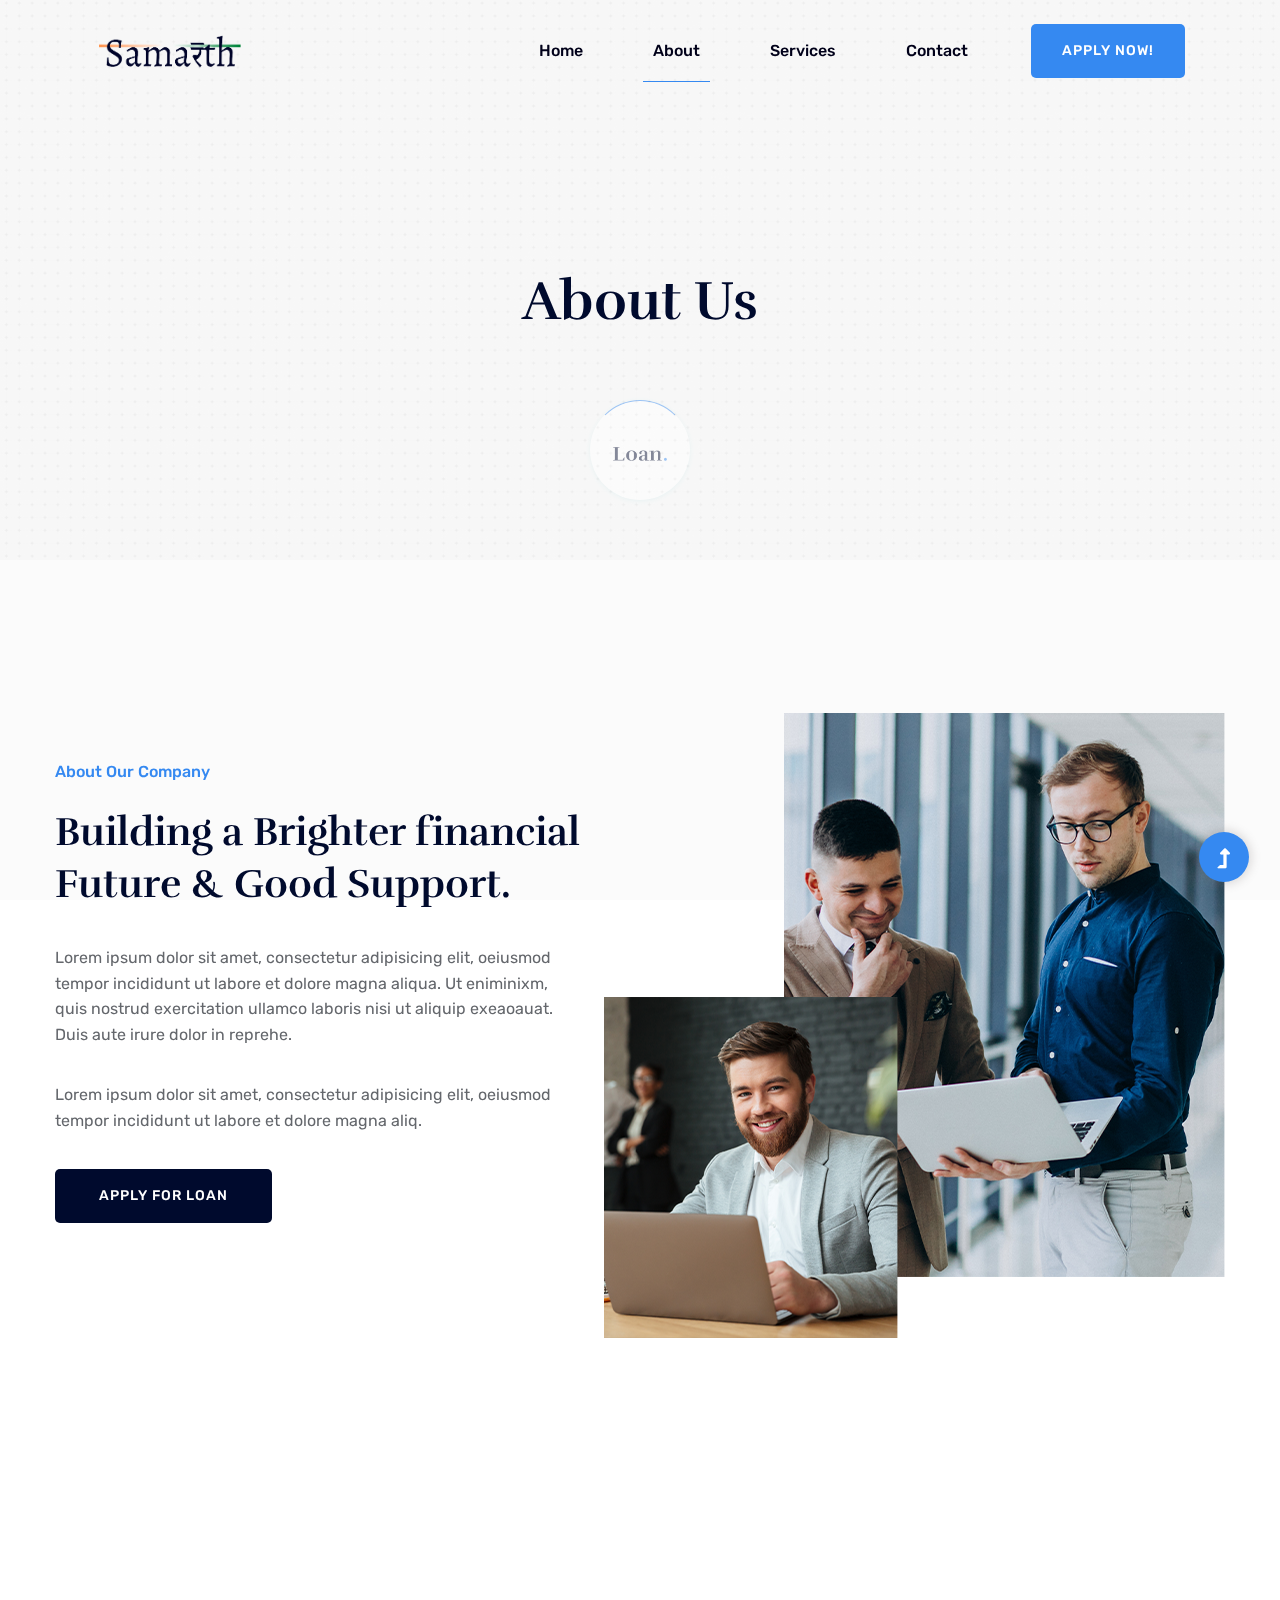
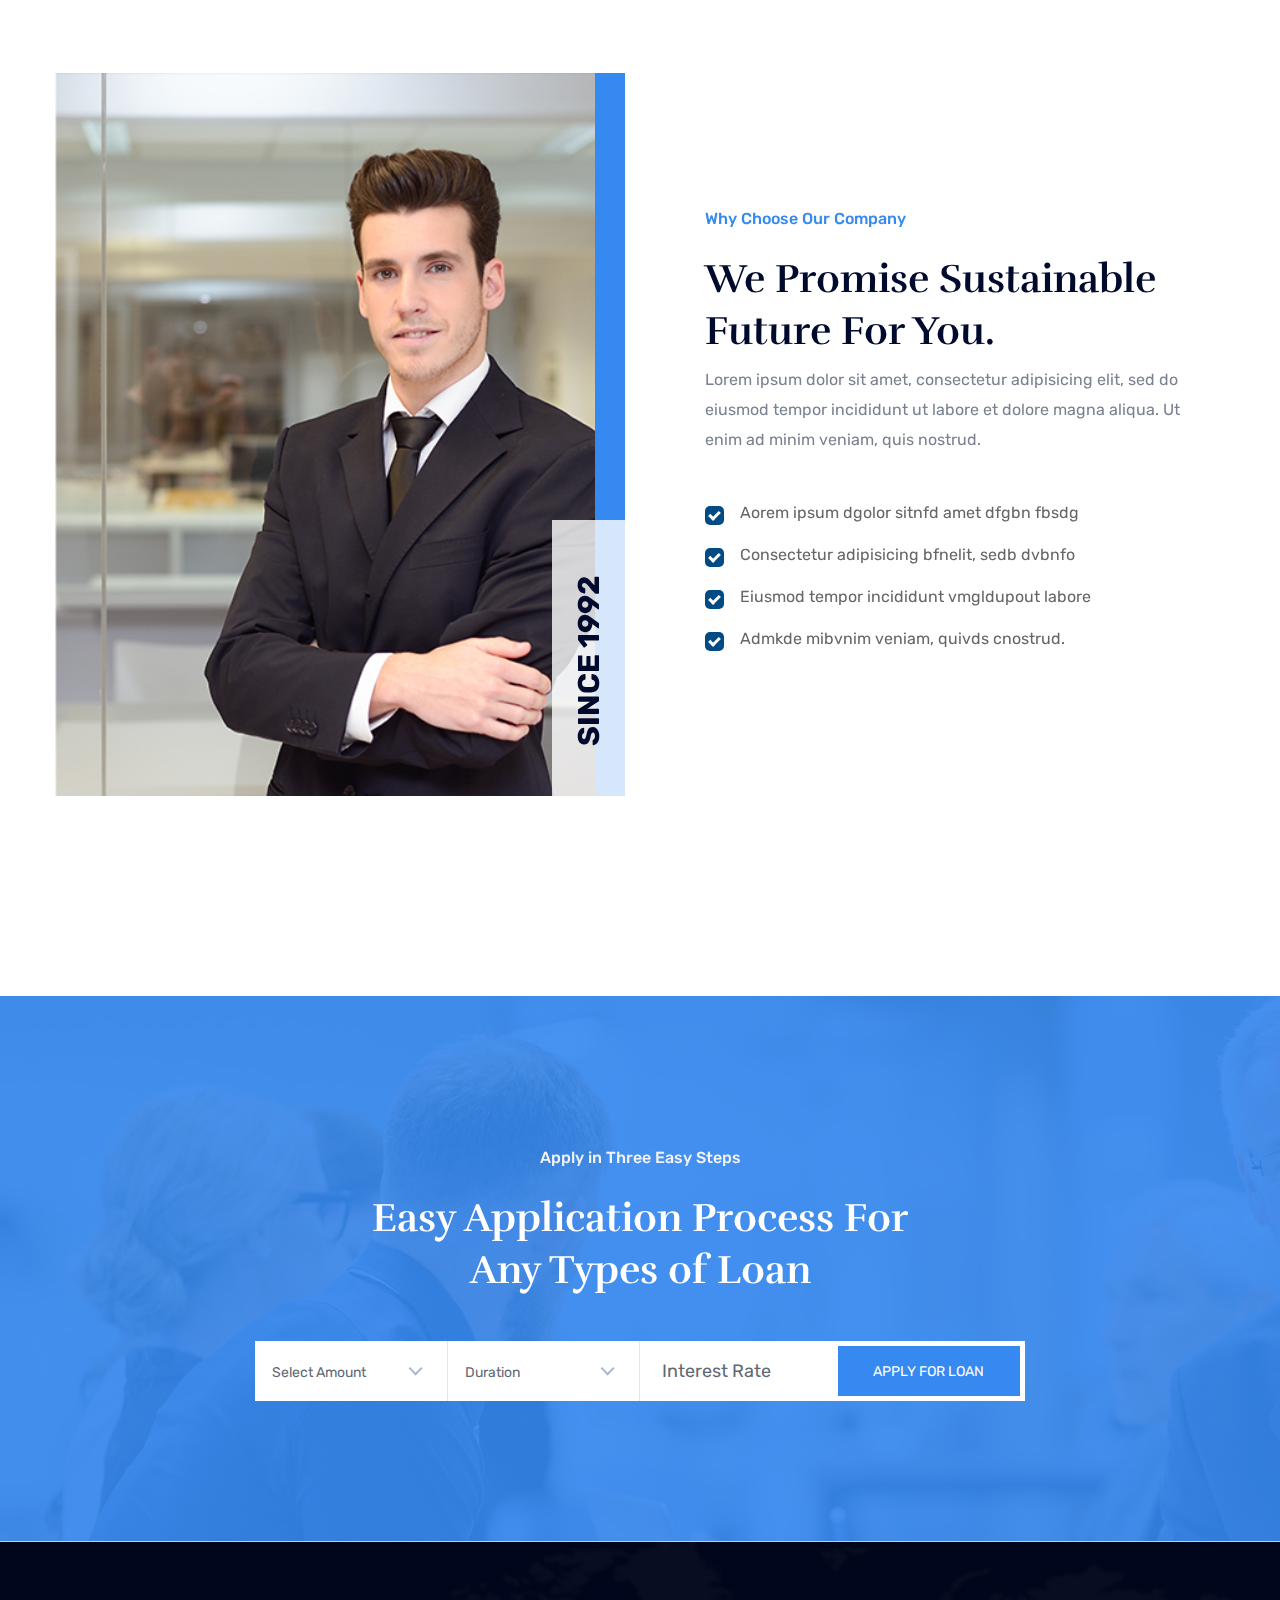
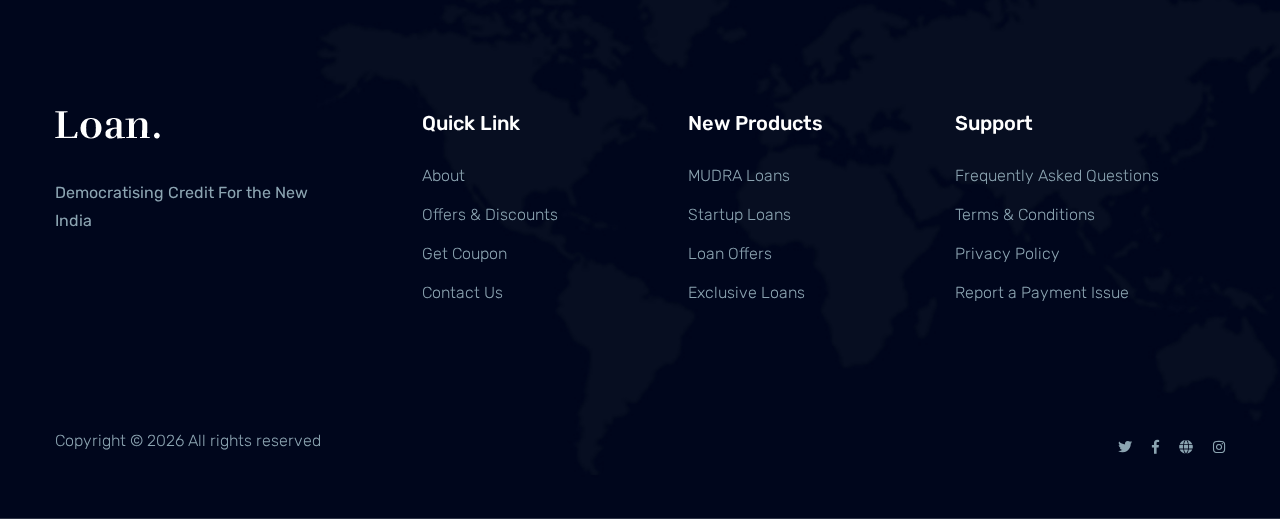
==== samarth/about.html @ fb3e8a95 "Updated New Theme" ====
<!doctype html>
<html class="no-js" lang="zxx">

    <head>
        <meta charset="utf-8">
        <meta http-equiv="x-ua-compatible" content="ie=edge">
        <title>Samarth</title>
        <meta name="description" content="">
        <meta name="viewport" content="width=device-width, initial-scale=1">
        <link rel="manifest" href="site.webmanifest">
        <link rel="shortcut icon" type="image/x-icon" href="assets/img/favicon.ico">

        <!-- CSS here -->
        <link rel="stylesheet" href="assets/css/bootstrap.min.css">
        <link rel="stylesheet" href="assets/css/owl.carousel.min.css">
        <link rel="stylesheet" href="assets/css/slicknav.css">
        <link rel="stylesheet" href="assets/css/flaticon.css">
        <link rel="stylesheet" href="assets/css/animate.min.css">
        <link rel="stylesheet" href="assets/css/magnific-popup.css">
        <link rel="stylesheet" href="assets/css/fontawesome-all.min.css">
        <link rel="stylesheet" href="assets/css/themify-icons.css">
        <link rel="stylesheet" href="assets/css/slick.css">
        <link rel="stylesheet" href="assets/css/nice-select.css">
        <link rel="stylesheet" href="assets/css/style.css">
    </head>

    <body>
        <!-- Preloader Start -->
        <div id="preloader-active">
            <div class="preloader d-flex align-items-center justify-content-center">
                <div class="preloader-inner position-relative">
                    <div class="preloader-circle"></div>
                    <div class="preloader-img pere-text">
                        <img src="assets/img/logo/logo.png" alt="">
                    </div>
                </div>
            </div>
        </div>
        <!-- Preloader Start -->
        <!-- Header Start -->
        <div class="header-area header-transparent">
            <div class="main-header  header-sticky">
                <div class="container-fluid">
                    <div class="row align-items-center">
                        <!-- Logo -->
                        <div class="col-xl-2 col-lg-2 col-md-1">
                            <div class="logo">
                                <a href="index.html"><img src="assets/img/logo/samarth.png" alt="" height="50"
                                        width="150"></a>
                            </div>
                        </div>
                        <div class="col-xl-10 col-lg-10 col-md-10">
                            <div class="menu-main d-flex align-items-center justify-content-end">
                                <!-- Main-menu -->
                                <div class="main-menu f-right d-none d-lg-block">
                                    <nav>
                                        <ul id="navigation">
                                            <li><a href="index.html">Home</a></li>
                                            <li class="active"><a href="about.html">About</a></li>
                                            <li><a href="services.html">Services</a></li>
                                            <li><a href="contact.html">Contact</a></li>
                                        </ul>
                                    </nav>
                                </div>
                                <div class="header-right-btn f-right d-none d-lg-block">
                                    <a href="#application-area" class="btn header-btn"> Apply Now!</a>
                                </div>
                            </div>
                        </div>
                        <!-- Mobile Menu -->
                        <div class="col-12">
                            <div class="mobile_menu d-block d-lg-none"></div>
                        </div>
                    </div>
                </div>
            </div>
        </div>
        <!-- Header End -->
        <main>

            <!-- Hero Start-->
            <div class="hero-area2  slider-height2 hero-overly2 d-flex align-items-center ">
                <div class="container">
                    <div class="row">
                        <div class="col-xl-12">
                            <div class="hero-cap text-center pt-50">
                                <h2>About us</h2>
                            </div>
                        </div>
                    </div>
                </div>
            </div>
            <!--Hero End -->
            <!-- About Law Start-->
            <div class="about-low-area section-padding2">
                <div class="container">
                    <div class="row">
                        <div class="col-lg-6 col-md-12">
                            <div class="about-caption mb-50">
                                <!-- Section Tittle -->
                                <div class="section-tittle mb-35">
                                    <span>About Our Company</span>
                                    <h2>Building a Brighter financial Future & Good Support.</h2>
                                </div>
                                <p>Lorem ipsum dolor sit amet, consectetur adipisicing elit, oeiusmod tempor incididunt
                                    ut labore et dolore magna aliqua. Ut eniminixm, quis nostrud exercitation ullamco
                                    laboris nisi ut aliquip exeaoauat. Duis aute irure dolor in reprehe.</p>
                                <p>Lorem ipsum dolor sit amet, consectetur adipisicing elit, oeiusmod tempor incididunt
                                    ut labore et dolore magna aliq.</p>
                                <a href="apply.html" class="btn">Apply for Loan</a>
                            </div>
                        </div>
                        <div class="col-lg-6 col-md-12">
                            <!-- about-img -->
                            <div class="about-img ">
                                <div class="about-font-img d-none d-lg-block">
                                    <img src="assets/img/gallery/about2.png" alt="">
                                </div>
                                <div class="about-back-img ">
                                    <img src="assets/img/gallery/about1.png" alt="">
                                </div>
                            </div>
                        </div>
                    </div>
                </div>
            </div>
            <!-- About Law End-->
            <!-- Support Company Start-->
            <div class="support-company-area section-padding3 fix">
                <div class="container">
                    <div class="row align-items-center">
                        <div class="col-xl-6 col-lg-6">
                            <div class="support-location-img mb-50">
                                <img src="assets/img/gallery/single2.jpg" alt="">
                                <div class="support-img-cap">
                                    <span>Since 1992</span>
                                </div>
                            </div>
                        </div>
                        <div class="col-xl-6 col-lg-6">
                            <div class="right-caption">
                                <!-- Section Tittle -->
                                <div class="section-tittle">
                                    <span>Why Choose Our Company</span>
                                    <h2>We Promise Sustainable Future For You.</h2>
                                </div>
                                <div class="support-caption">
                                    <p>Lorem ipsum dolor sit amet, consectetur adipisicing elit, sed do eiusmod tempor
                                        incididunt ut labore et dolore magna aliqua. Ut enim ad minim veniam, quis
                                        nostrud.</p>
                                    <div class="select-suport-items">
                                        <label class="single-items">Aorem ipsum dgolor sitnfd amet dfgbn fbsdg
                                            <input type="checkbox" checked="checked active">
                                            <span class="checkmark"></span>
                                        </label>
                                        <label class="single-items">Consectetur adipisicing bfnelit, sedb dvbnfo
                                            <input type="checkbox" checked="checked active">
                                            <span class="checkmark"></span>
                                        </label>
                                        <label class="single-items">Eiusmod tempor incididunt vmgldupout labore
                                            <input type="checkbox" checked="checked active">
                                            <span class="checkmark"></span>
                                        </label>
                                        <label class="single-items">Admkde mibvnim veniam, quivds cnostrud.
                                            <input type="checkbox" checked="checked active">
                                            <span class="checkmark"></span>
                                        </label>
                                    </div>
                                </div>
                            </div>
                        </div>
                    </div>
                </div>
            </div>
            <!-- Support Company End-->
            <!-- Application Area Start -->
            <div class="application-area pt-150 pb-140" data-background="assets/img/gallery/section_bg03.jpg"
                id="application-area">
                <div class="container">
                    <div class="row justify-content-center">
                        <div class="col-lg-6 col-md-10">
                            <!-- Section Tittle -->
                            <div class="section-tittle section-tittle2 text-center mb-45">
                                <span>Apply in Three Easy Steps</span>
                                <h2>Easy Application Process For Any Types of Loan</h2>
                            </div>
                        </div>
                    </div>
                    <div class="row justify-content-center">
                        <div class="col-lg-9 col-xl-8">
                            <!--Hero form -->
                            <form action="#" class="search-box">
                                <div class="select-form">
                                    <div class="select-itms">
                                        <select name="select" id="select1">
                                            <option value="">Select Amount</option>
                                            <option value="">&#8377;120</option>
                                            <option value="">&#8377;700</option>
                                            <option value="">&#8377;750</option>
                                            <option value="">&#8377;250</option>
                                        </select>
                                    </div>
                                </div>
                                <div class="select-form">
                                    <div class="select-itms">
                                        <select name="select" id="select1">
                                            <option value="">Duration</option>
                                            <option value="">7 Days</option>
                                            <option value="">10 Days</option>
                                            <option value="">14 Days</option>
                                            <option value="">20 Days</option>
                                        </select>
                                    </div>
                                </div>
                                <div class="input-form">
                                    <input type="number" placeholder="Interest Rate">
                                </div>
                                <div class="search-form">
                                    <a href="apply.html">Apply for Loan</a>
                                </div>
                            </form>
                        </div>
                    </div>
                </div>
            </div>
            <!-- Application Area End -->

        </main>
        <footer>
            <!-- Footer Start-->
            <div class="footer-area">
                <div class="container">
                    <div class="footer-top footer-padding">
                        <div class="row justify-content-between">
                            <div class="col-xl-3 col-lg-4 col-md-4 col-sm-6">
                                <div class="single-footer-caption mb-50">
                                    <div class="single-footer-caption mb-30">
                                        <!-- logo -->
                                        <div class="footer-logo">
                                            <a href="index.html"><img src="assets/img/logo/logo2_footer.png" alt=""></a>
                                        </div>
                                        <div class="footer-pera">
                                            <p>Democratising Credit For the New India</p>
                                        </div>
                                    </div>
                                </div>
                            </div>
                            <div class="col-xl-2 col-lg-2 col-md-4 col-sm-6">
                                <div class="single-footer-caption mb-50">
                                    <div class="footer-tittle">
                                        <h4>Quick Link</h4>
                                        <ul>
                                            <li><a href="#">About</a></li>
                                            <li><a href="#">Offers & Discounts</a></li>
                                            <li><a href="#">Get Coupon</a></li>
                                            <li><a href="#"> Contact Us</a></li>
                                        </ul>
                                    </div>
                                </div>
                            </div>
                            <div class="col-xl-2 col-lg-3 col-md-4 col-sm-6">
                                <div class="single-footer-caption mb-50">
                                    <div class="footer-tittle">
                                        <h4>New Products</h4>
                                        <ul>
                                            <li><a href="#">MUDRA Loans</a></li>
                                            <li><a href="#">Startup Loans</a></li>
                                            <li><a href="#">Loan Offers</a></li>
                                            <li><a href="#">Exclusive Loans</a></li>
                                        </ul>
                                    </div>
                                </div>
                            </div>
                            <div class="col-xl-3 col-lg-3 col-md-4 col-sm-6">
                                <div class="single-footer-caption mb-50">
                                    <div class="footer-tittle">
                                        <h4>Support</h4>
                                        <ul>
                                            <li><a href="#">Frequently Asked Questions</a></li>
                                            <li><a href="#">Terms & Conditions</a></li>
                                            <li><a href="#"> Privacy Policy</a></li>
                                            <li><a href="#">Report a Payment Issue</a></li>
                                        </ul>
                                    </div>
                                </div>
                            </div>
                        </div>
                    </div>
                    <div class="footer-bottom">
                        <div class="row d-flex justify-content-between align-items-center">
                            <div class="col-xl-9 col-lg-8">
                                <div class="footer-copy-right">
                                    <p>
                                        Copyright &copy;
                                        <script>document.write(new Date().getFullYear());</script> All rights reserved
                                    </p>
                                </div>
                            </div>
                            <div class="col-xl-3 col-lg-4">
                                <!-- Footer Social -->
                                <div class="footer-social f-right">
                                    <a href="#"><i class="fab fa-twitter"></i></a>
                                    <a href="#"><i class="fab fa-facebook-f"></i></a>
                                    <a href="#"><i class="fas fa-globe"></i></a>
                                    <a href="#"><i class="fab fa-instagram"></i></a>
                                </div>
                            </div>
                        </div>
                    </div>
                </div>
            </div>
            <!-- Footer End-->
        </footer>
        <!-- Scroll Up -->
        <div id="back-top">
            <a title="Go to Top" href="#"> <i class="fas fa-level-up-alt"></i></a>
        </div>


        <!-- JS here -->
        <!-- All JS Custom Plugins Link Here here -->
        <script src="./assets/js/vendor/modernizr-3.5.0.min.js"></script>
        <!-- Jquery, Popper, Bootstrap -->
        <script src="./assets/js/vendor/jquery-1.12.4.min.js"></script>
        <script src="./assets/js/popper.min.js"></script>
        <script src="./assets/js/bootstrap.min.js"></script>
        <!-- Jquery Mobile Menu -->
        <script src="./assets/js/jquery.slicknav.min.js"></script>

        <!-- Jquery Slick , Owl-Carousel Plugins -->
        <script src="./assets/js/owl.carousel.min.js"></script>
        <script src="./assets/js/slick.min.js"></script>
        <!-- One Page, Animated-HeadLin -->
        <script src="./assets/js/wow.min.js"></script>
        <script src="./assets/js/animated.headline.js"></script>
        <script src="./assets/js/jquery.magnific-popup.js"></script>

        <!-- Nice-select, sticky -->
        <script src="./assets/js/jquery.nice-select.min.js"></script>
        <script src="./assets/js/jquery.sticky.js"></script>

        <!-- contact js -->
        <script src="./assets/js/contact.js"></script>
        <script src="./assets/js/jquery.form.js"></script>
        <script src="./assets/js/jquery.validate.min.js"></script>
        <script src="./assets/js/mail-script.js"></script>
        <script src="./assets/js/jquery.ajaxchimp.min.js"></script>

        <!-- Jquery Plugins, main Jquery -->
        <script src="./assets/js/plugins.js"></script>
        <script src="./assets/js/main.js"></script>

    </body>

</html>
---- samarth/assets/css/flaticon.css ----
/*
  	Flaticon icon font: Flaticon
  	Creation date: 28/03/2020 11:06
  	*/

@font-face {
  font-family: "Flaticon";
  src: url("../fonts/Flaticon.eot");
  src: url("../fonts/Flaticon.eot?#iefix") format("embedded-opentype"),
       url("../fonts/Flaticon.woff2") format("woff2"),
       url("../fonts/Flaticon.woff") format("woff"),
       url("../fonts/Flaticon.ttf") format("truetype"),
       url("../fonts/Flaticon.svg#Flaticon") format("svg");
  font-weight: normal;
  font-style: normal;
}

@media screen and (-webkit-min-device-pixel-ratio:0) {
  @font-face {
    font-family: "Flaticon";
    src: url("../fonts/Flaticon.svg#Flaticon") format("svg");
  }
}

[class^="flaticon-"]:before, [class*=" flaticon-"]:before,
[class^="flaticon-"]:after, [class*=" flaticon-"]:after {   
  font-family: Flaticon;
font-style: normal;
}

.flaticon-like:before { content: "\f100"; }
.flaticon-clock:before { content: "\f101"; }
.flaticon-money:before { content: "\f102"; }
.flaticon-work:before { content: "\f103"; }
.flaticon-loan:before { content: "\f104"; }
.flaticon-loan-1:before { content: "\f105"; }
---- samarth/assets/css/themify-icons.css ----
@font-face {
	font-family: 'themify';
	src:url('../fonts/themify.eot?-fvbane');


	src:url('../fonts/themify.eot?#iefix-fvbane') format('embedded-opentype'),
		url('../fonts/themify.woff?-fvbane') format('woff'),
		url('../fonts/themify.ttf?-fvbane') format('truetype'),
		url('../fonts/themify.svg?-fvbane#themify') format('svg');
	font-weight: normal;
	font-style: normal;
}

[class^="ti-"], [class*=" ti-"] {
	font-family: 'themify';
	speak: none;
	font-style: normal;
	font-weight: normal;
	font-variant: normal;
	text-transform: none;
	line-height: 1;

	/* Better Font Rendering =========== */
	-webkit-font-smoothing: antialiased;
	-moz-osx-font-smoothing: grayscale;
}

.ti-wand:before {
	content: "\e600";
}
.ti-volume:before {
	content: "\e601";
}
.ti-user:before {
	content: "\e602";
}
.ti-unlock:before {
	content: "\e603";
}
.ti-unlink:before {
	content: "\e604";
}
.ti-trash:before {
	content: "\e605";
}
.ti-thought:before {
	content: "\e606";
}
.ti-target:before {
	content: "\e607";
}
.ti-tag:before {
	content: "\e608";
}
.ti-tablet:before {
	content: "\e609";
}
.ti-star:before {
	content: "\e60a";
}
.ti-spray:before {
	content: "\e60b";
}
.ti-signal:before {
	content: "\e60c";
}
.ti-shopping-cart:before {
	content: "\e60d";
}
.ti-shopping-cart-full:before {
	content: "\e60e";
}
.ti-settings:before {
	content: "\e60f";
}
.ti-search:before {
	content: "\e610";
}
.ti-zoom-in:before {
	content: "\e611";
}
.ti-zoom-out:before {
	content: "\e612";
}
.ti-cut:before {
	content: "\e613";
}
.ti-ruler:before {
	content: "\e614";
}
.ti-ruler-pencil:before {
	content: "\e615";
}
.ti-ruler-alt:before {
	content: "\e616";
}
.ti-bookmark:before {
	content: "\e617";
}
.ti-bookmark-alt:before {
	content: "\e618";
}
.ti-reload:before {
	content: "\e619";
}
.ti-plus:before {
	content: "\e61a";
}
.ti-pin:before {
	content: "\e61b";
}
.ti-pencil:before {
	content: "\e61c";
}
.ti-pencil-alt:before {
	content: "\e61d";
}
.ti-paint-roller:before {
	content: "\e61e";
}
.ti-paint-bucket:before {
	content: "\e61f";
}
.ti-na:before {
	content: "\e620";
}
.ti-mobile:before {
	content: "\e621";
}
.ti-minus:before {
	content: "\e622";
}
.ti-medall:before {
	content: "\e623";
}
.ti-medall-alt:before {
	content: "\e624";
}
.ti-marker:before {
	content: "\e625";
}
.ti-marker-alt:before {
	content: "\e626";
}
.ti-arrow-up:before {
	content: "\e627";
}
.ti-arrow-right:before {
	content: "\e628";
}
.ti-arrow-left:before {
	content: "\e629";
}
.ti-arrow-down:before {
	content: "\e62a";
}
.ti-lock:before {
	content: "\e62b";
}
.ti-location-arrow:before {
	content: "\e62c";
}
.ti-link:before {
	content: "\e62d";
}
.ti-layout:before {
	content: "\e62e";
}
.ti-layers:before {
	content: "\e62f";
}
.ti-layers-alt:before {
	content: "\e630";
}
.ti-key:before {
	content: "\e631";
}
.ti-import:before {
	content: "\e632";
}
.ti-image:before {
	content: "\e633";
}
.ti-heart:before {
	content: "\e634";
}
.ti-heart-broken:before {
	content: "\e635";
}
.ti-hand-stop:before {
	content: "\e636";
}
.ti-hand-open:before {
	content: "\e637";
}
.ti-hand-drag:before {
	content: "\e638";
}
.ti-folder:before {
	content: "\e639";
}
.ti-flag:before {
	content: "\e63a";
}
.ti-flag-alt:before {
	content: "\e63b";
}
.ti-flag-alt-2:before {
	content: "\e63c";
}
.ti-eye:before {
	content: "\e63d";
}
.ti-export:before {
	content: "\e63e";
}
.ti-exchange-vertical:before {
	content: "\e63f";
}
.ti-desktop:before {
	content: "\e640";
}
.ti-cup:before {
	content: "\e641";
}
.ti-crown:before {
	content: "\e642";
}
.ti-comments:before {
	content: "\e643";
}
.ti-comment:before {
	content: "\e644";
}
.ti-comment-alt:before {
	content: "\e645";
}
.ti-close:before {
	content: "\e646";
}
.ti-clip:before {
	content: "\e647";
}
.ti-angle-up:before {
	content: "\e648";
}
.ti-angle-right:before {
	content: "\e649";
}
.ti-angle-left:before {
	content: "\e64a";
}
.ti-angle-down:before {
	content: "\e64b";
}
.ti-check:before {
	content: "\e64c";
}
.ti-check-box:before {
	content: "\e64d";
}
.ti-camera:before {
	content: "\e64e";
}
.ti-announcement:before {
	content: "\e64f";
}
.ti-brush:before {
	content: "\e650";
}
.ti-briefcase:before {
	content: "\e651";
}
.ti-bolt:before {
	content: "\e652";
}
.ti-bolt-alt:before {
	content: "\e653";
}
.ti-blackboard:before {
	content: "\e654";
}
.ti-bag:before {
	content: "\e655";
}
.ti-move:before {
	content: "\e656";
}
.ti-arrows-vertical:before {
	content: "\e657";
}
.ti-arrows-horizontal:before {
	content: "\e658";
}
.ti-fullscreen:before {
	content: "\e659";
}
.ti-arrow-top-right:before {
	content: "\e65a";
}
.ti-arrow-top-left:before {
	content: "\e65b";
}
.ti-arrow-circle-up:before {
	content: "\e65c";
}
.ti-arrow-circle-right:before {
	content: "\e65d";
}
.ti-arrow-circle-left:before {
	content: "\e65e";
}
.ti-arrow-circle-down:before {
	content: "\e65f";
}
.ti-angle-double-up:before {
	content: "\e660";
}
.ti-angle-double-right:before {
	content: "\e661";
}
.ti-angle-double-left:before {
	content: "\e662";
}
.ti-angle-double-down:before {
	content: "\e663";
}
.ti-zip:before {
	content: "\e664";
}
.ti-world:before {
	content: "\e665";
}
.ti-wheelchair:before {
	content: "\e666";
}
.ti-view-list:before {
	content: "\e667";
}
.ti-view-list-alt:before {
	content: "\e668";
}
.ti-view-grid:before {
	content: "\e669";
}
.ti-uppercase:before {
	content: "\e66a";
}
.ti-upload:before {
	content: "\e66b";
}
.ti-underline:before {
	content: "\e66c";
}
.ti-truck:before {
	content: "\e66d";
}
.ti-timer:before {
	content: "\e66e";
}
.ti-ticket:before {
	content: "\e66f";
}
.ti-thumb-up:before {
	content: "\e670";
}
.ti-thumb-down:before {
	content: "\e671";
}
.ti-text:before {
	content: "\e672";
}
.ti-stats-up:before {
	content: "\e673";
}
.ti-stats-down:before {
	content: "\e674";
}
.ti-split-v:before {
	content: "\e675";
}
.ti-split-h:before {
	content: "\e676";
}
.ti-smallcap:before {
	content: "\e677";
}
.ti-shine:before {
	content: "\e678";
}
.ti-shift-right:before {
	content: "\e679";
}
.ti-shift-left:before {
	content: "\e67a";
}
.ti-shield:before {
	content: "\e67b";
}
.ti-notepad:before {
	content: "\e67c";
}
.ti-server:before {
	content: "\e67d";
}
.ti-quote-right:before {
	content: "\e67e";
}
.ti-quote-left:before {
	content: "\e67f";
}
.ti-pulse:before {
	content: "\e680";
}
.ti-printer:before {
	content: "\e681";
}
.ti-power-off:before {
	content: "\e682";
}
.ti-plug:before {
	content: "\e683";
}
.ti-pie-chart:before {
	content: "\e684";
}
.ti-paragraph:before {
	content: "\e685";
}
.ti-panel:before {
	content: "\e686";
}
.ti-package:before {
	content: "\e687";
}
.ti-music:before {
	content: "\e688";
}
.ti-music-alt:before {
	content: "\e689";
}
.ti-mouse:before {
	content: "\e68a";
}
.ti-mouse-alt:before {
	content: "\e68b";
}
.ti-money:before {
	content: "\e68c";
}
.ti-microphone:before {
	content: "\e68d";
}
.ti-menu:before {
	content: "\e68e";
}
.ti-menu-alt:before {
	content: "\e68f";
}
.ti-map:before {
	content: "\e690";
}
.ti-map-alt:before {
	content: "\e691";
}
.ti-loop:before {
	content: "\e692";
}
.ti-location-pin:before {
	content: "\e693";
}
.ti-list:before {
	content: "\e694";
}
.ti-light-bulb:before {
	content: "\e695";
}
.ti-Italic:before {
	content: "\e696";
}
.ti-info:before {
	content: "\e697";
}
.ti-infinite:before {
	content: "\e698";
}
.ti-id-badge:before {
	content: "\e699";
}
.ti-hummer:before {
	content: "\e69a";
}
.ti-home:before {
	content: "\e69b";
}
.ti-help:before {
	content: "\e69c";
}
.ti-headphone:before {
	content: "\e69d";
}
.ti-harddrives:before {
	content: "\e69e";
}
.ti-harddrive:before {
	content: "\e69f";
}
.ti-gift:before {
	content: "\e6a0";
}
.ti-game:before {
	content: "\e6a1";
}
.ti-filter:before {
	content: "\e6a2";
}
.ti-files:before {
	content: "\e6a3";
}
.ti-file:before {
	content: "\e6a4";
}
.ti-eraser:before {
	content: "\e6a5";
}
.ti-envelope:before {
	content: "\e6a6";
}
.ti-download:before {
	content: "\e6a7";
}
.ti-direction:before {
	content: "\e6a8";
}
.ti-direction-alt:before {
	content: "\e6a9";
}
.ti-dashboard:before {
	content: "\e6aa";
}
.ti-control-stop:before {
	content: "\e6ab";
}
.ti-control-shuffle:before {
	content: "\e6ac";
}
.ti-control-play:before {
	content: "\e6ad";
}
.ti-control-pause:before {
	content: "\e6ae";
}
.ti-control-forward:before {
	content: "\e6af";
}
.ti-control-backward:before {
	content: "\e6b0";
}
.ti-cloud:before {
	content: "\e6b1";
}
.ti-cloud-up:before {
	content: "\e6b2";
}
.ti-cloud-down:before {
	content: "\e6b3";
}
.ti-clipboard:before {
	content: "\e6b4";
}
.ti-car:before {
	content: "\e6b5";
}
.ti-calendar:before {
	content: "\e6b6";
}
.ti-book:before {
	content: "\e6b7";
}
.ti-bell:before {
	content: "\e6b8";
}
.ti-basketball:before {
	content: "\e6b9";
}
.ti-bar-chart:before {
	content: "\e6ba";
}
.ti-bar-chart-alt:before {
	content: "\e6bb";
}
.ti-back-right:before {
	content: "\e6bc";
}
.ti-back-left:before {
	content: "\e6bd";
}
.ti-arrows-corner:before {
	content: "\e6be";
}
.ti-archive:before {
	content: "\e6bf";
}
.ti-anchor:before {
	content: "\e6c0";
}
.ti-align-right:before {
	content: "\e6c1";
}
.ti-align-left:before {
	content: "\e6c2";
}
.ti-align-justify:before {
	content: "\e6c3";
}
.ti-align-center:before {
	content: "\e6c4";
}
.ti-alert:before {
	content: "\e6c5";
}
.ti-alarm-clock:before {
	content: "\e6c6";
}
.ti-agenda:before {
	content: "\e6c7";
}
.ti-write:before {
	content: "\e6c8";
}
.ti-window:before {
	content: "\e6c9";
}
.ti-widgetized:before {
	content: "\e6ca";
}
.ti-widget:before {
	content: "\e6cb";
}
.ti-widget-alt:before {
	content: "\e6cc";
}
.ti-wallet:before {
	content: "\e6cd";
}
.ti-video-clapper:before {
	content: "\e6ce";
}
.ti-video-camera:before {
	content: "\e6cf";
}
.ti-vector:before {
	content: "\e6d0";
}
.ti-themify-logo:before {
	content: "\e6d1";
}
.ti-themify-favicon:before {
	content: "\e6d2";
}
.ti-themify-favicon-alt:before {
	content: "\e6d3";
}
.ti-support:before {
	content: "\e6d4";
}
.ti-stamp:before {
	content: "\e6d5";
}
.ti-split-v-alt:before {
	content: "\e6d6";
}
.ti-slice:before {
	content: "\e6d7";
}
.ti-shortcode:before {
	content: "\e6d8";
}
.ti-shift-right-alt:before {
	content: "\e6d9";
}
.ti-shift-left-alt:before {
	content: "\e6da";
}
.ti-ruler-alt-2:before {
	content: "\e6db";
}
.ti-receipt:before {
	content: "\e6dc";
}
.ti-pin2:before {
	content: "\e6dd";
}
.ti-pin-alt:before {
	content: "\e6de";
}
.ti-pencil-alt2:before {
	content: "\e6df";
}
.ti-palette:before {
	content: "\e6e0";
}
.ti-more:before {
	content: "\e6e1";
}
.ti-more-alt:before {
	content: "\e6e2";
}
.ti-microphone-alt:before {
	content: "\e6e3";
}
.ti-magnet:before {
	content: "\e6e4";
}
.ti-line-double:before {
	content: "\e6e5";
}
.ti-line-dotted:before {
	content: "\e6e6";
}
.ti-line-dashed:before {
	content: "\e6e7";
}
.ti-layout-width-full:before {
	content: "\e6e8";
}
.ti-layout-width-default:before {
	content: "\e6e9";
}
.ti-layout-width-default-alt:before {
	content: "\e6ea";
}
.ti-layout-tab:before {
	content: "\e6eb";
}
.ti-layout-tab-window:before {
	content: "\e6ec";
}
.ti-layout-tab-v:before {
	content: "\e6ed";
}
.ti-layout-tab-min:before {
	content: "\e6ee";
}
.ti-layout-slider:before {
	content: "\e6ef";
}
.ti-layout-slider-alt:before {
	content: "\e6f0";
}
.ti-layout-sidebar-right:before {
	content: "\e6f1";
}
.ti-layout-sidebar-none:before {
	content: "\e6f2";
}
.ti-layout-sidebar-left:before {
	content: "\e6f3";
}
.ti-layout-placeholder:before {
	content: "\e6f4";
}
.ti-layout-menu:before {
	content: "\e6f5";
}
.ti-layout-menu-v:before {
	content: "\e6f6";
}
.ti-layout-menu-separated:before {
	content: "\e6f7";
}
.ti-layout-menu-full:before {
	content: "\e6f8";
}
.ti-layout-media-right-alt:before {
	content: "\e6f9";
}
.ti-layout-media-right:before {
	content: "\e6fa";
}
.ti-layout-media-overlay:before {
	content: "\e6fb";
}
.ti-layout-media-overlay-alt:before {
	content: "\e6fc";
}
.ti-layout-media-overlay-alt-2:before {
	content: "\e6fd";
}
.ti-layout-media-left-alt:before {
	content: "\e6fe";
}
.ti-layout-media-left:before {
	content: "\e6ff";
}
.ti-layout-media-center-alt:before {
	content: "\e700";
}
.ti-layout-media-center:before {
	content: "\e701";
}
.ti-layout-list-thumb:before {
	content: "\e702";
}
.ti-layout-list-thumb-alt:before {
	content: "\e703";
}
.ti-layout-list-post:before {
	content: "\e704";
}
.ti-layout-list-large-image:before {
	content: "\e705";
}
.ti-layout-line-solid:before {
	content: "\e706";
}
.ti-layout-grid4:before {
	content: "\e707";
}
.ti-layout-grid3:before {
	content: "\e708";
}
.ti-layout-grid2:before {
	content: "\e709";
}
.ti-layout-grid2-thumb:before {
	content: "\e70a";
}
.ti-layout-cta-right:before {
	content: "\e70b";
}
.ti-layout-cta-left:before {
	content: "\e70c";
}
.ti-layout-cta-center:before {
	content: "\e70d";
}
.ti-layout-cta-btn-right:before {
	content: "\e70e";
}
.ti-layout-cta-btn-left:before {
	content: "\e70f";
}
.ti-layout-column4:before {
	content: "\e710";
}
.ti-layout-column3:before {
	content: "\e711";
}
.ti-layout-column2:before {
	content: "\e712";
}
.ti-layout-accordion-separated:before {
	content: "\e713";
}
.ti-layout-accordion-merged:before {
	content: "\e714";
}
.ti-layout-accordion-list:before {
	content: "\e715";
}
.ti-ink-pen:before {
	content: "\e716";
}
.ti-info-alt:before {
	content: "\e717";
}
.ti-help-alt:before {
	content: "\e718";
}
.ti-headphone-alt:before {
	content: "\e719";
}
.ti-hand-point-up:before {
	content: "\e71a";
}
.ti-hand-point-right:before {
	content: "\e71b";
}
.ti-hand-point-left:before {
	content: "\e71c";
}
.ti-hand-point-down:before {
	content: "\e71d";
}
.ti-gallery:before {
	content: "\e71e";
}
.ti-face-smile:before {
	content: "\e71f";
}
.ti-face-sad:before {
	content: "\e720";
}
.ti-credit-card:before {
	content: "\e721";
}
.ti-control-skip-forward:before {
	content: "\e722";
}
.ti-control-skip-backward:before {
	content: "\e723";
}
.ti-control-record:before {
	content: "\e724";
}
.ti-control-eject:before {
	content: "\e725";
}
.ti-comments-smiley:before {
	content: "\e726";
}
.ti-brush-alt:before {
	content: "\e727";
}
.ti-youtube:before {
	content: "\e728";
}
.ti-vimeo:before {
	content: "\e729";
}
.ti-twitter:before {
	content: "\e72a";
}
.ti-time:before {
	content: "\e72b";
}
.ti-tumblr:before {
	content: "\e72c";
}
.ti-skype:before {
	content: "\e72d";
}
.ti-share:before {
	content: "\e72e";
}
.ti-share-alt:before {
	content: "\e72f";
}
.ti-rocket:before {
	content: "\e730";
}
.ti-pinterest:before {
	content: "\e731";
}
.ti-new-window:before {
	content: "\e732";
}
.ti-microsoft:before {
	content: "\e733";
}
.ti-list-ol:before {
	content: "\e734";
}
.ti-linkedin:before {
	content: "\e735";
}
.ti-layout-sidebar-2:before {
	content: "\e736";
}
.ti-layout-grid4-alt:before {
	content: "\e737";
}
.ti-layout-grid3-alt:before {
	content: "\e738";
}
.ti-layout-grid2-alt:before {
	content: "\e739";
}
.ti-layout-column4-alt:before {
	content: "\e73a";
}
.ti-layout-column3-alt:before {
	content: "\e73b";
}
.ti-layout-column2-alt:before {
	content: "\e73c";
}
.ti-instagram:before {
	content: "\e73d";
}
.ti-google:before {
	content: "\e73e";
}
.ti-github:before {
	content: "\e73f";
}
.ti-flickr:before {
	content: "\e740";
}
.ti-facebook:before {
	content: "\e741";
}
.ti-dropbox:before {
	content: "\e742";
}
.ti-dribbble:before {
	content: "\e743";
}
.ti-apple:before {
	content: "\e744";
}
.ti-android:before {
	content: "\e745";
}
.ti-save:before {
	content: "\e746";
}
.ti-save-alt:before {
	content: "\e747";
}
.ti-yahoo:before {
	content: "\e748";
}
.ti-wordpress:before {
	content: "\e749";
}
.ti-vimeo-alt:before {
	content: "\e74a";
}
.ti-twitter-alt:before {
	content: "\e74b";
}
.ti-tumblr-alt:before {
	content: "\e74c";
}
.ti-trello:before {
	content: "\e74d";
}
.ti-stack-overflow:before {
	content: "\e74e";
}
.ti-soundcloud:before {
	content: "\e74f";
}
.ti-sharethis:before {
	content: "\e750";
}
.ti-sharethis-alt:before {
	content: "\e751";
}
.ti-reddit:before {
	content: "\e752";
}
.ti-pinterest-alt:before {
	content: "\e753";
}
.ti-microsoft-alt:before {
	content: "\e754";
}
.ti-linux:before {
	content: "\e755";
}
.ti-jsfiddle:before {
	content: "\e756";
}
.ti-joomla:before {
	content: "\e757";
}
.ti-html5:before {
	content: "\e758";
}
.ti-flickr-alt:before {
	content: "\e759";
}
.ti-email:before {
	content: "\e75a";
}
.ti-drupal:before {
	content: "\e75b";
}
.ti-dropbox-alt:before {
	content: "\e75c";
}
.ti-css3:before {
	content: "\e75d";
}
.ti-rss:before {
	content: "\e75e";
}
.ti-rss-alt:before {
	content: "\e75f";
}
---- samarth/assets/css/nice-select.css ----
.nice-select {
  -webkit-tap-highlight-color: transparent;
  background-color: #fff;
  border-radius: 5px;
  border: solid 1px #e8e8e8;
  box-sizing: border-box;
  clear: both;
  cursor: pointer;
  display: block;
  float: left;
  font-family: inherit;
  font-size: 14px;
  font-weight: normal;
  height: 42px;
  line-height: 40px;
  outline: none;
  padding-left: 18px;
  padding-right: 30px;
  position: relative;
  text-align: left !important;
  -webkit-transition: all 0.2s ease-in-out;
  transition: all 0.2s ease-in-out;
  -webkit-user-select: none;
     -moz-user-select: none;
      -ms-user-select: none;
          user-select: none;
  white-space: nowrap;
  width: auto; }
  .nice-select:hover {
    border-color: #dbdbdb; }
  .nice-select:active, .nice-select.open, .nice-select:focus {
    border-color: #999; }
  .nice-select:after {
    border-bottom: 2px solid #999;
    border-right: 2px solid #999;
    content: '';
    display: block;
    height: 5px;
    margin-top: -4px;
    pointer-events: none;
    position: absolute;
    right: 12px;
    top: 50%;
    -webkit-transform-origin: 66% 66%;
        -ms-transform-origin: 66% 66%;
            transform-origin: 66% 66%;
    -webkit-transform: rotate(45deg);
        -ms-transform: rotate(45deg);
            transform: rotate(45deg);
    -webkit-transition: all 0.15s ease-in-out;
    transition: all 0.15s ease-in-out;
    width: 5px; }
  .nice-select.open:after {
    -webkit-transform: rotate(-135deg);
        -ms-transform: rotate(-135deg);
            transform: rotate(-135deg); }
  .nice-select.open .list {
    opacity: 1;
    pointer-events: auto;
    -webkit-transform: scale(1) translateY(0);
        -ms-transform: scale(1) translateY(0);
            transform: scale(1) translateY(0); }
  .nice-select.disabled {
    border-color: #ededed;
    color: #999;
    pointer-events: none; }
    .nice-select.disabled:after {
      border-color: #cccccc; }
  .nice-select.wide {
    width: 100%; }
    .nice-select.wide .list {
      left: 0 !important;
      right: 0 !important; }
  .nice-select.right {
    float: right; }
    .nice-select.right .list {
      left: auto;
      right: 0; }
  .nice-select.small {
    font-size: 12px;
    height: 36px;
    line-height: 34px; }
    .nice-select.small:after {
      height: 4px;
      width: 4px; }
    .nice-select.small .option {
      line-height: 34px;
      min-height: 34px; }
  .nice-select .list {
    background-color: #fff;
    border-radius: 5px;
    box-shadow: 0 0 0 1px rgba(68, 68, 68, 0.11);
    box-sizing: border-box;
    margin-top: 4px;
    opacity: 0;
    overflow: hidden;
    padding: 0;
    pointer-events: none;
    position: absolute;
    top: 100%;
    left: 0;
    -webkit-transform-origin: 50% 0;
        -ms-transform-origin: 50% 0;
            transform-origin: 50% 0;
    -webkit-transform: scale(0.75) translateY(-21px);
        -ms-transform: scale(0.75) translateY(-21px);
            transform: scale(0.75) translateY(-21px);
    -webkit-transition: all 0.2s cubic-bezier(0.5, 0, 0, 1.25), opacity 0.15s ease-out;
    transition: all 0.2s cubic-bezier(0.5, 0, 0, 1.25), opacity 0.15s ease-out;
    z-index: 9; }
    .nice-select .list:hover .option:not(:hover) {
      background-color: transparent !important; }
  .nice-select .option {
    cursor: pointer;
    font-weight: 400;
    line-height: 40px;
    list-style: none;
    min-height: 40px;
    outline: none;
    padding-left: 18px;
    padding-right: 29px;
    text-align: left;
    -webkit-transition: all 0.2s;
    transition: all 0.2s; }
    .nice-select .option:hover, .nice-select .option.focus, .nice-select .option.selected.focus {
      background-color: #f6f6f6; }
    .nice-select .option.selected {
      font-weight: bold; }
    .nice-select .option.disabled {
      background-color: transparent;
      color: #999;
      cursor: default; }

.no-csspointerevents .nice-select .list {
  display: none; }

.no-csspointerevents .nice-select.open .list {
  display: block; }
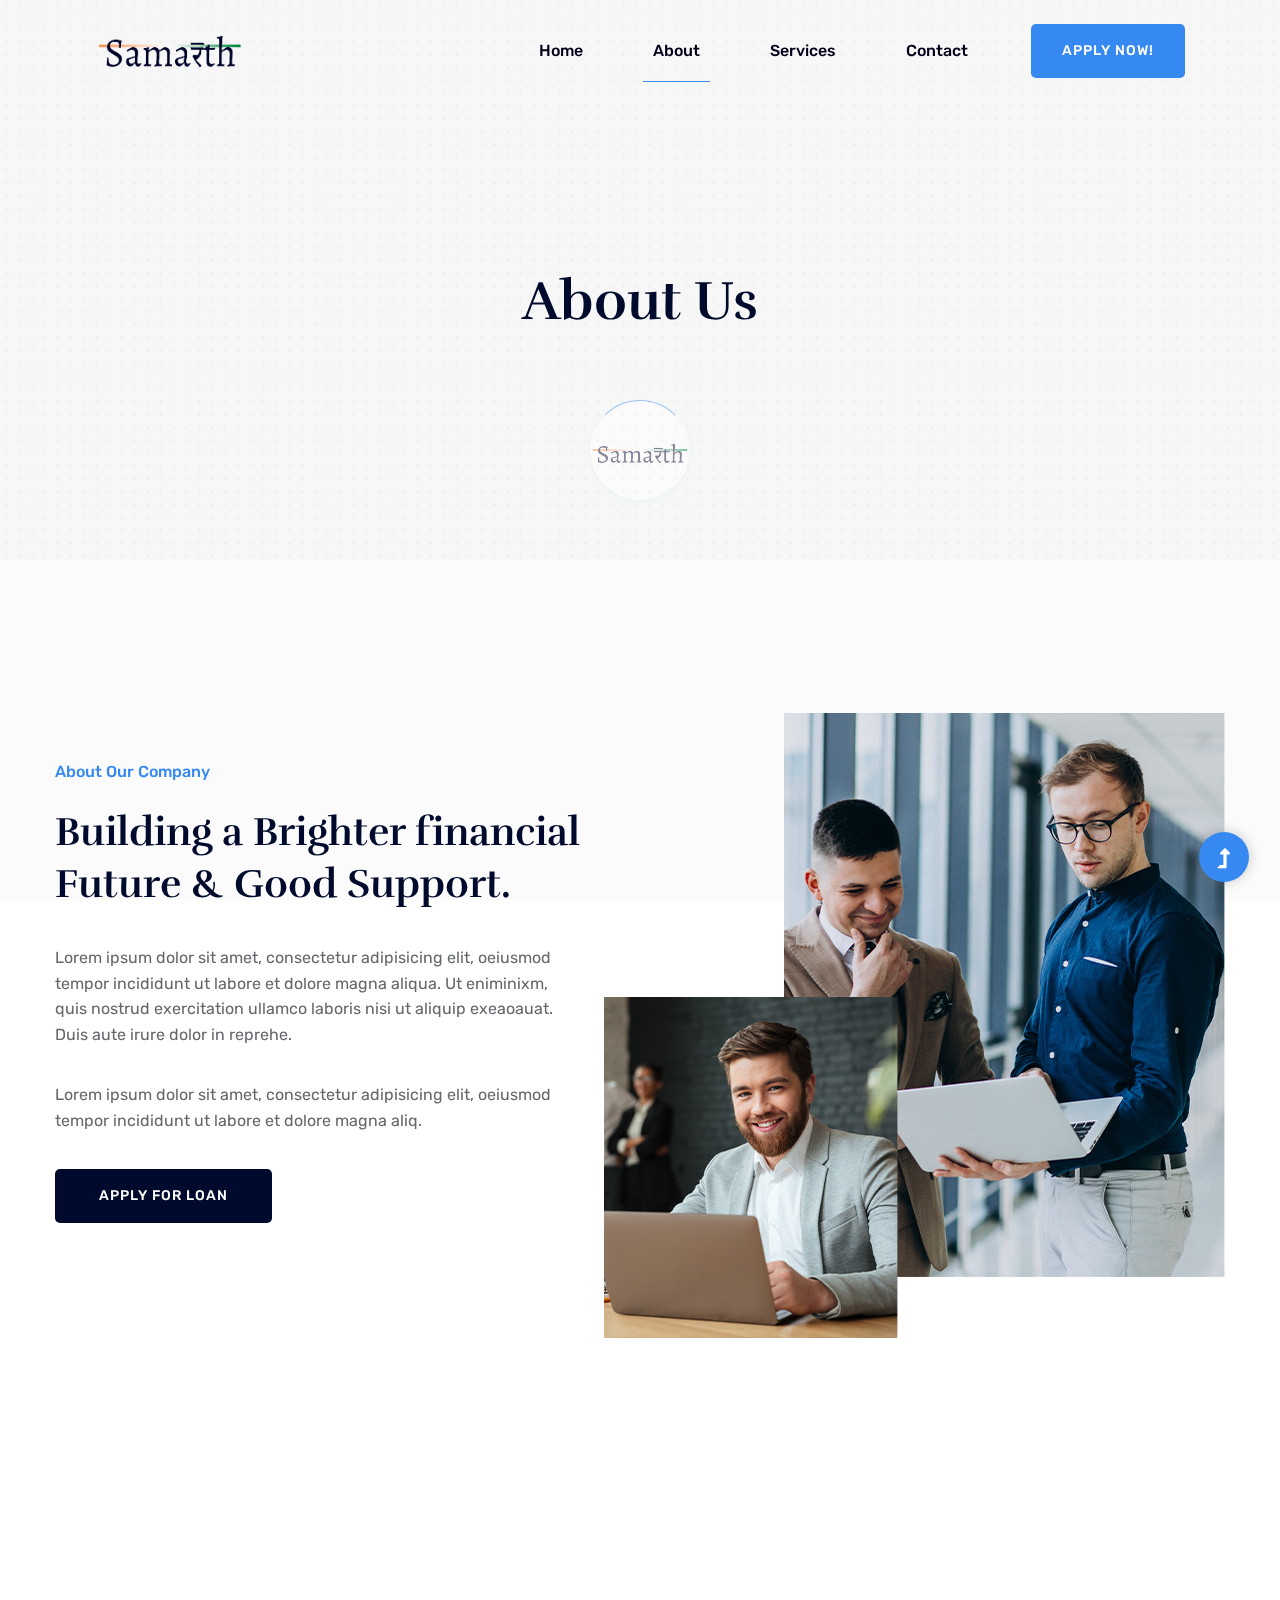
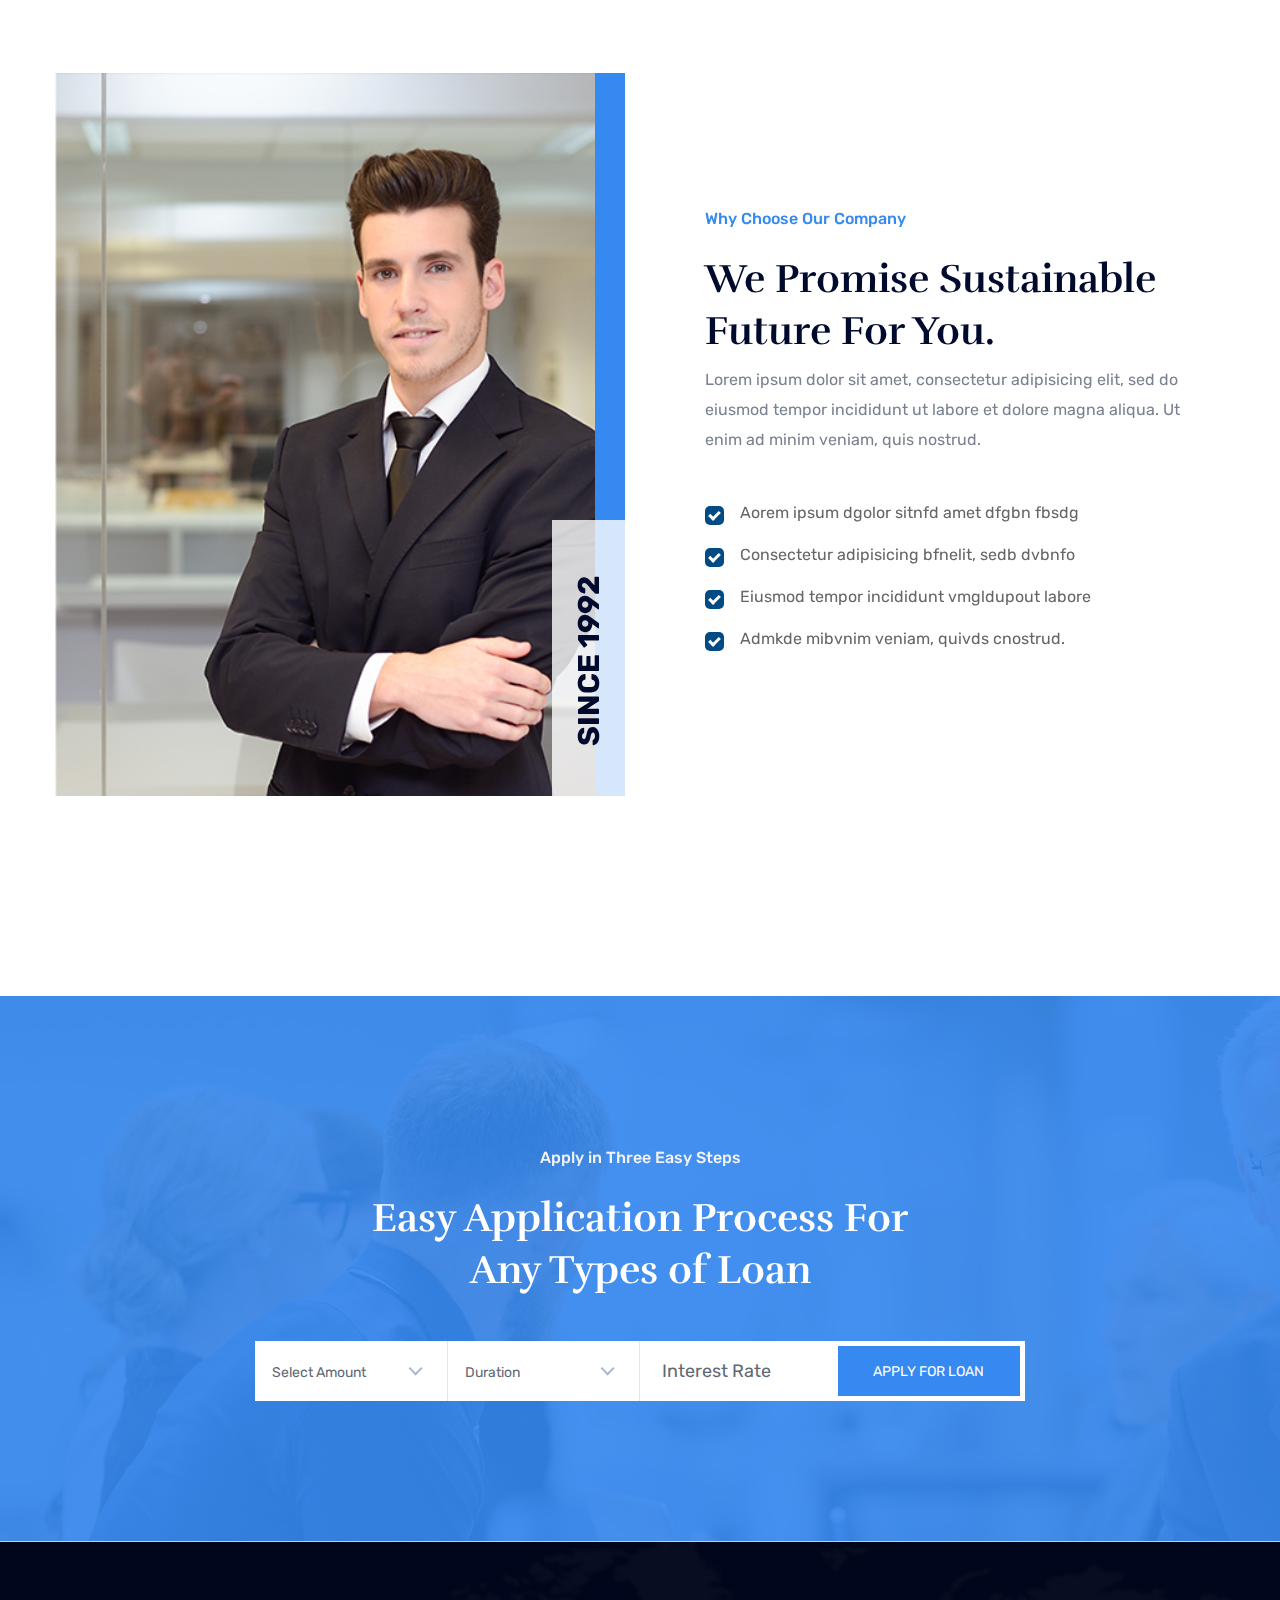
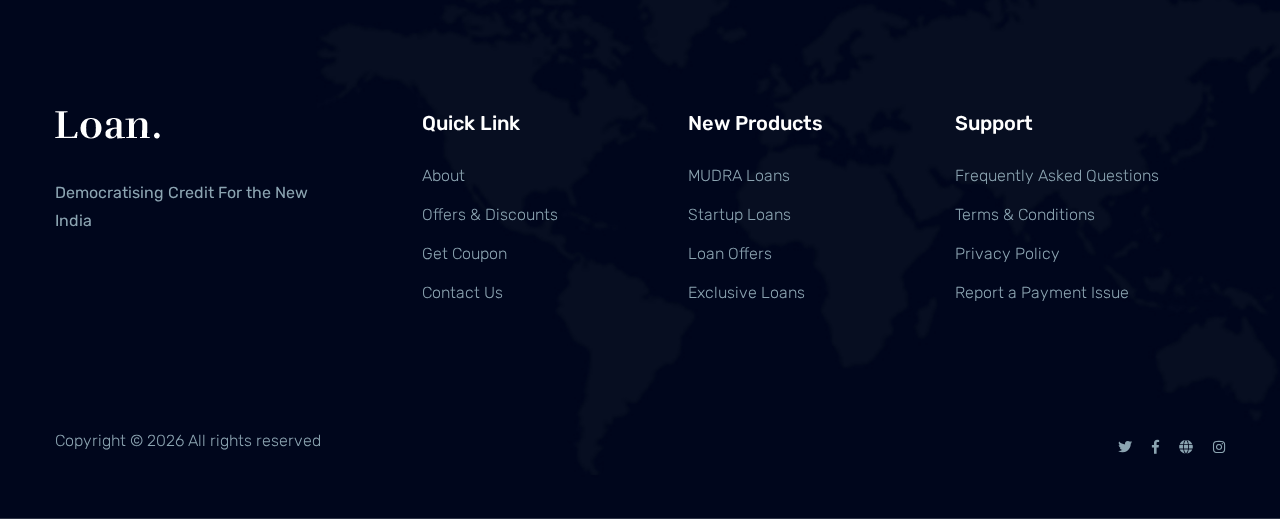
==== commit 62f4f520: "Added Invoice and Loan Offer Pages" ====
--- a/samarth/about.html
+++ b/samarth/about.html
@@ -31,7 +31,7 @@
                 <div class="preloader-inner position-relative">
                     <div class="preloader-circle"></div>
                     <div class="preloader-img pere-text">
-                        <img src="assets/img/logo/logo.png" alt="">
+                        <img src="assets/img/logo/samarth.png" alt="">
                     </div>
                 </div>
             </div>
--- a/samarth/assets/css/style.css
+++ b/samarth/assets/css/style.css
@@ -2520,7 +2520,7 @@
 
 /* line 667, ../../../sponDon TI/Running Project/259.Finance_HTML/assets/scss/_common.scss */
 .preloader .preloader-img img {
-  max-width: 55px;
+  max-width: 100px;
 }
 
 /* line 670, ../../../sponDon TI/Running Project/259.Finance_HTML/assets/scss/_common.scss */
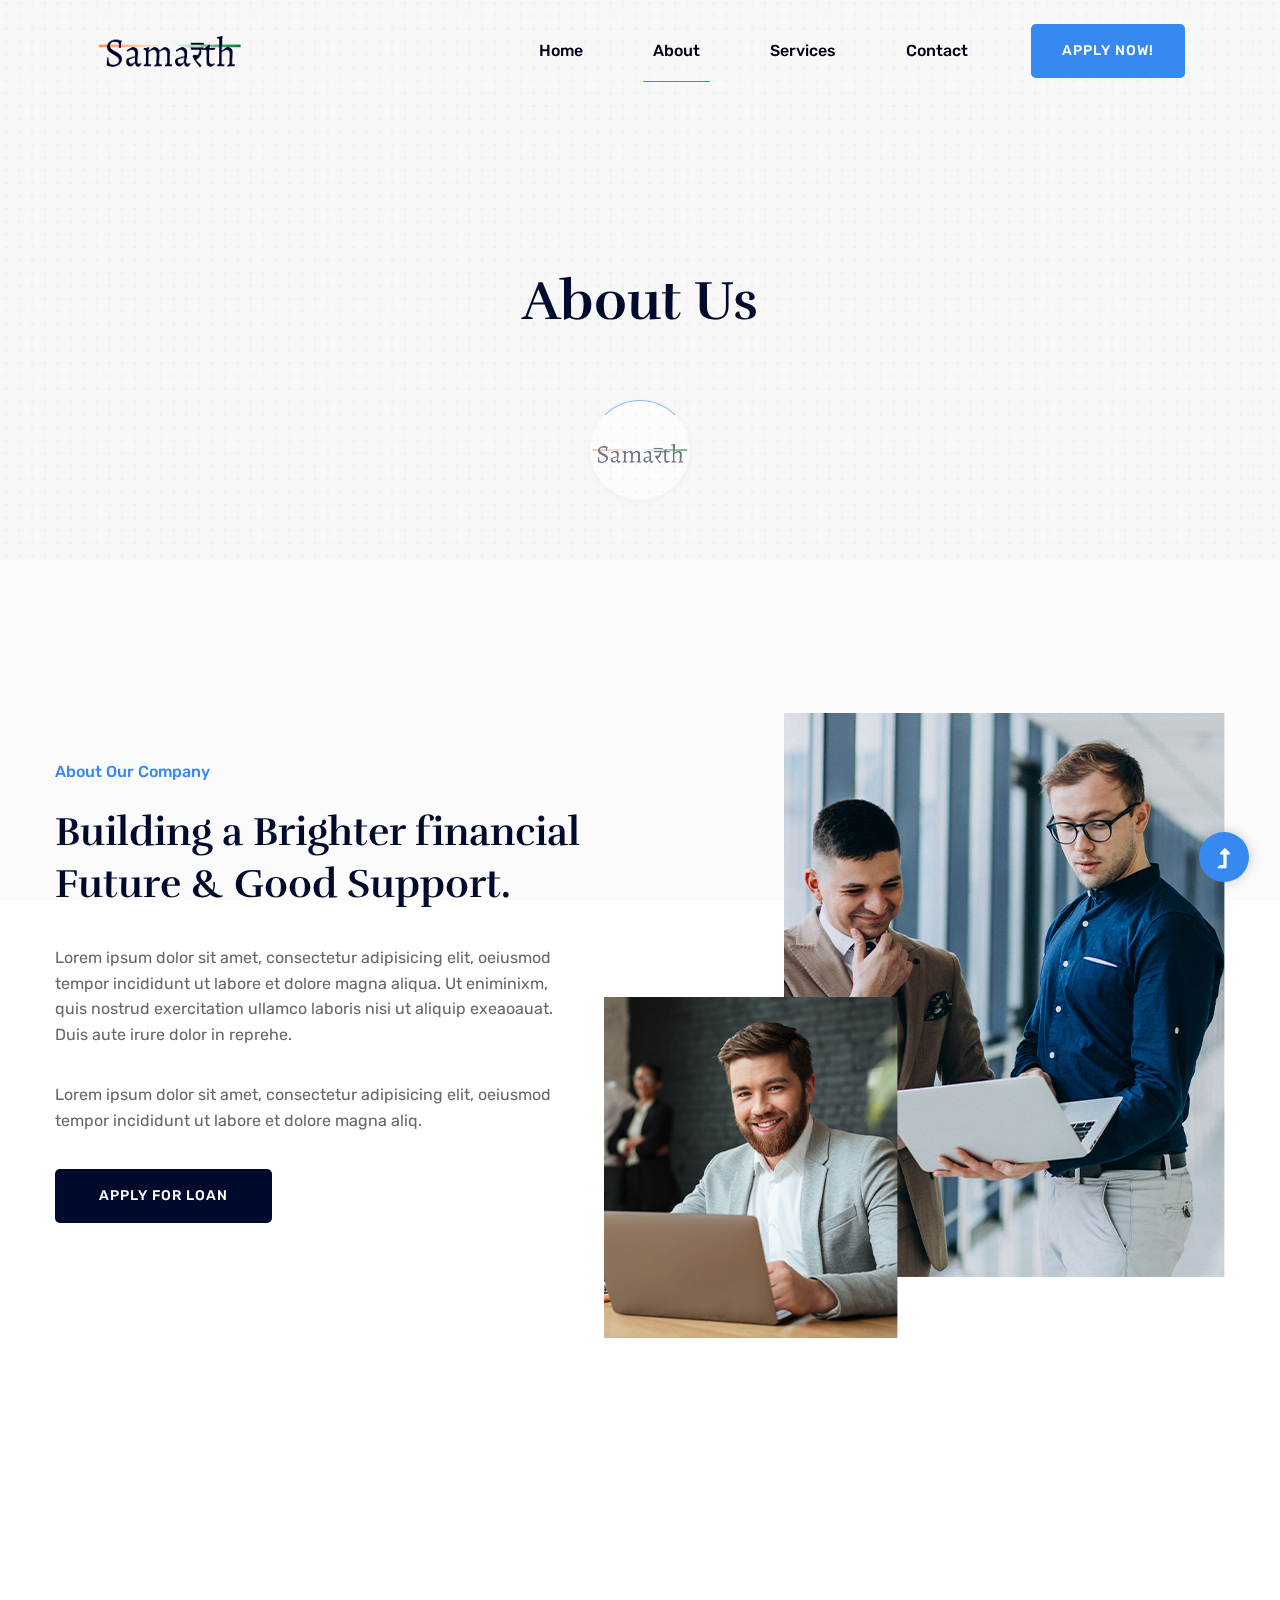
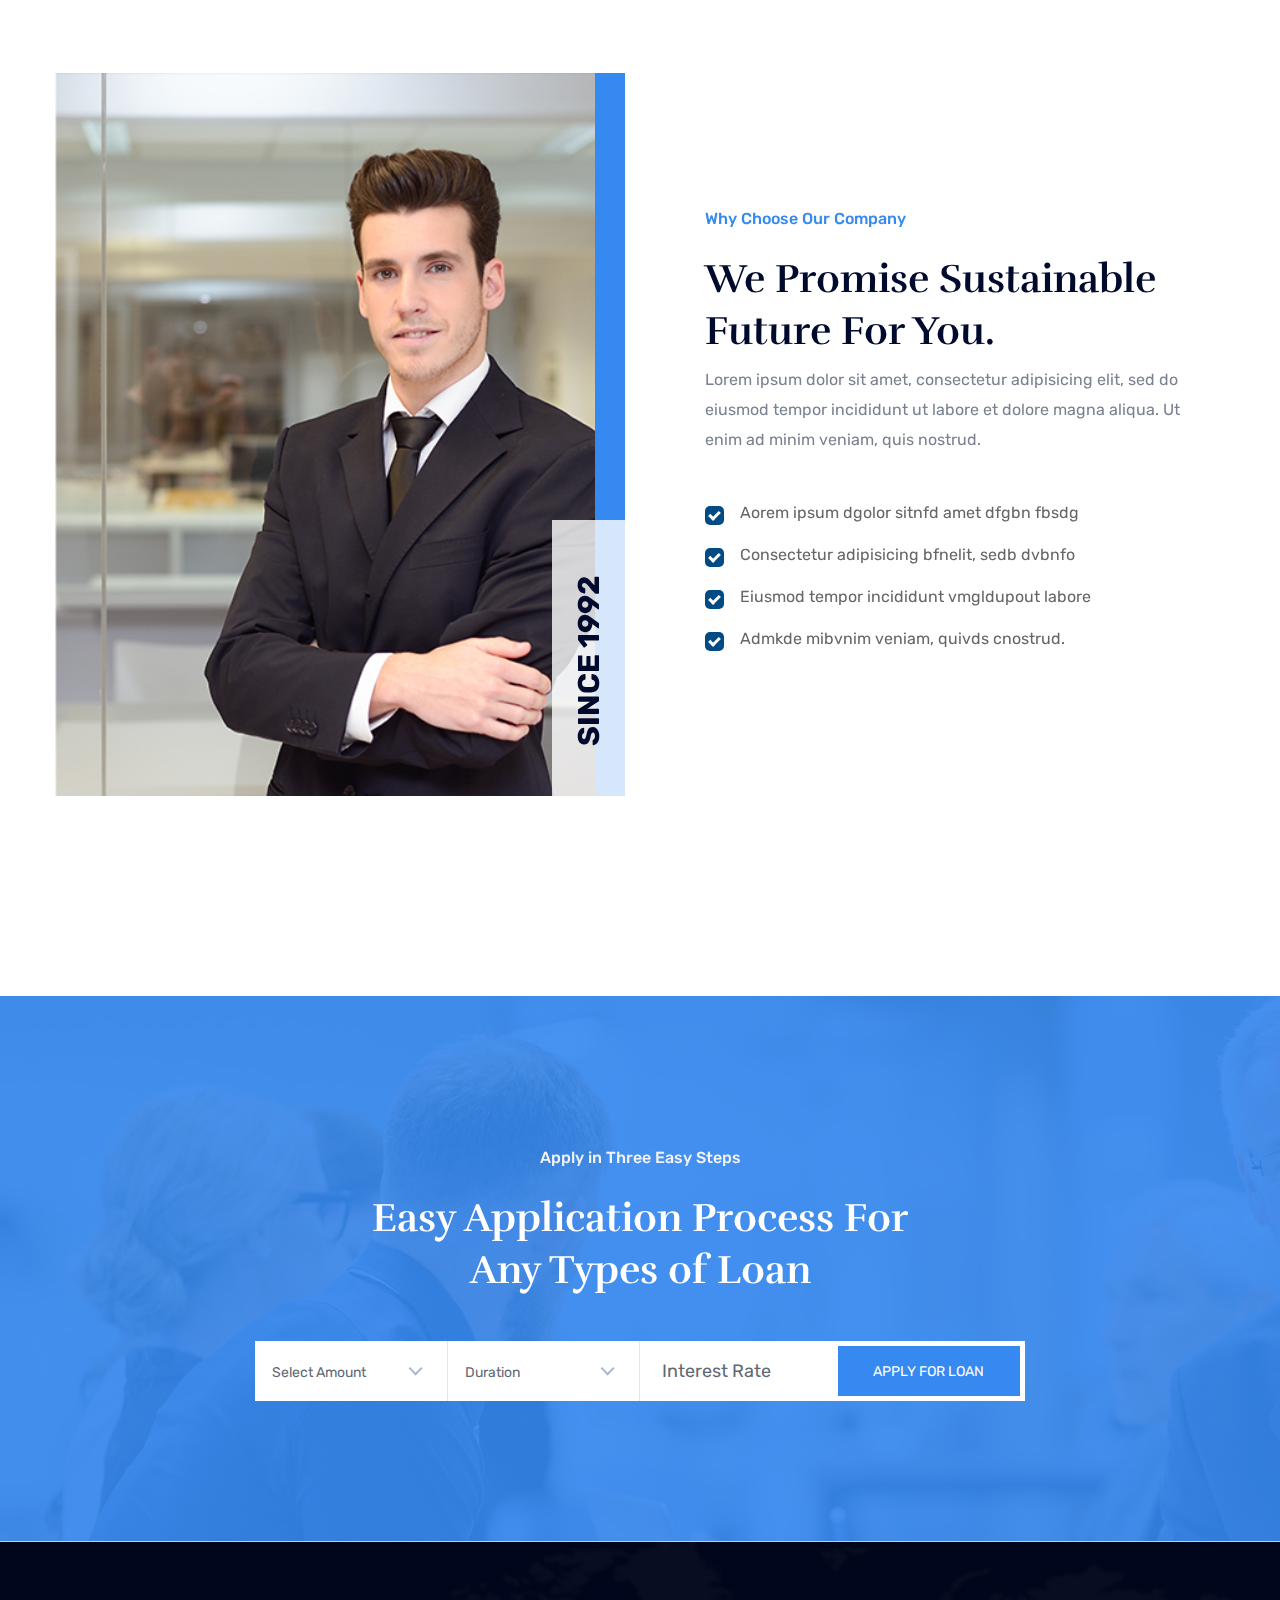
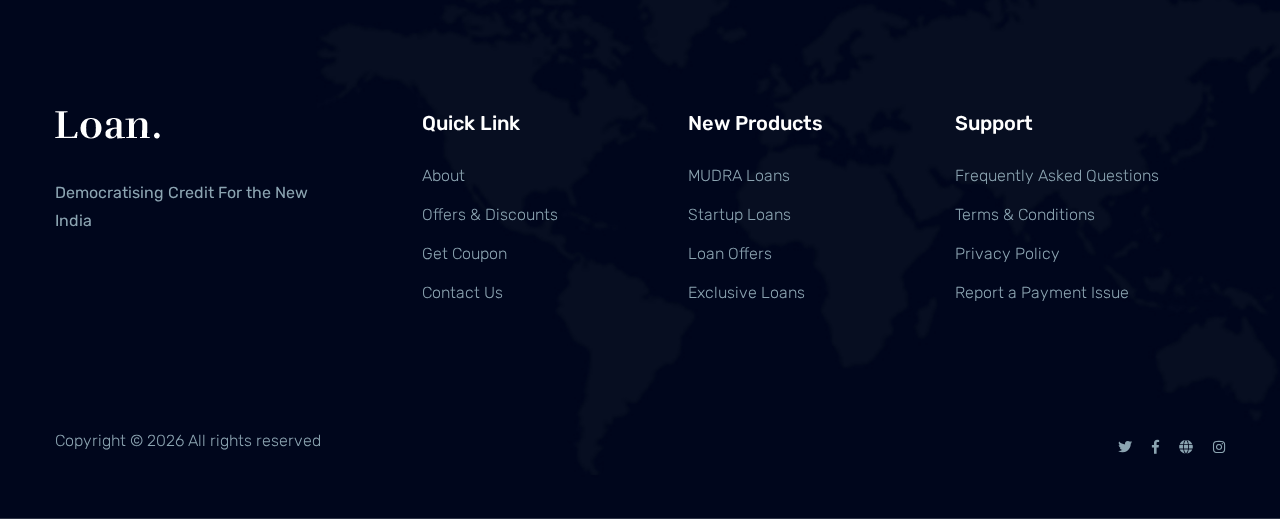
==== commit 027db368: "init integration with backend" ====
--- a/samarth/about.html
+++ b/samarth/about.html
@@ -46,7 +46,7 @@
                         <div class="col-xl-2 col-lg-2 col-md-1">
                             <div class="logo">
                                 <a href="index.html"><img src="assets/img/logo/samarth.png" alt="" height="50"
-                                        width="150"></a>
+                                    width="150"></a>
                             </div>
                         </div>
                         <div class="col-xl-10 col-lg-10 col-md-10">
